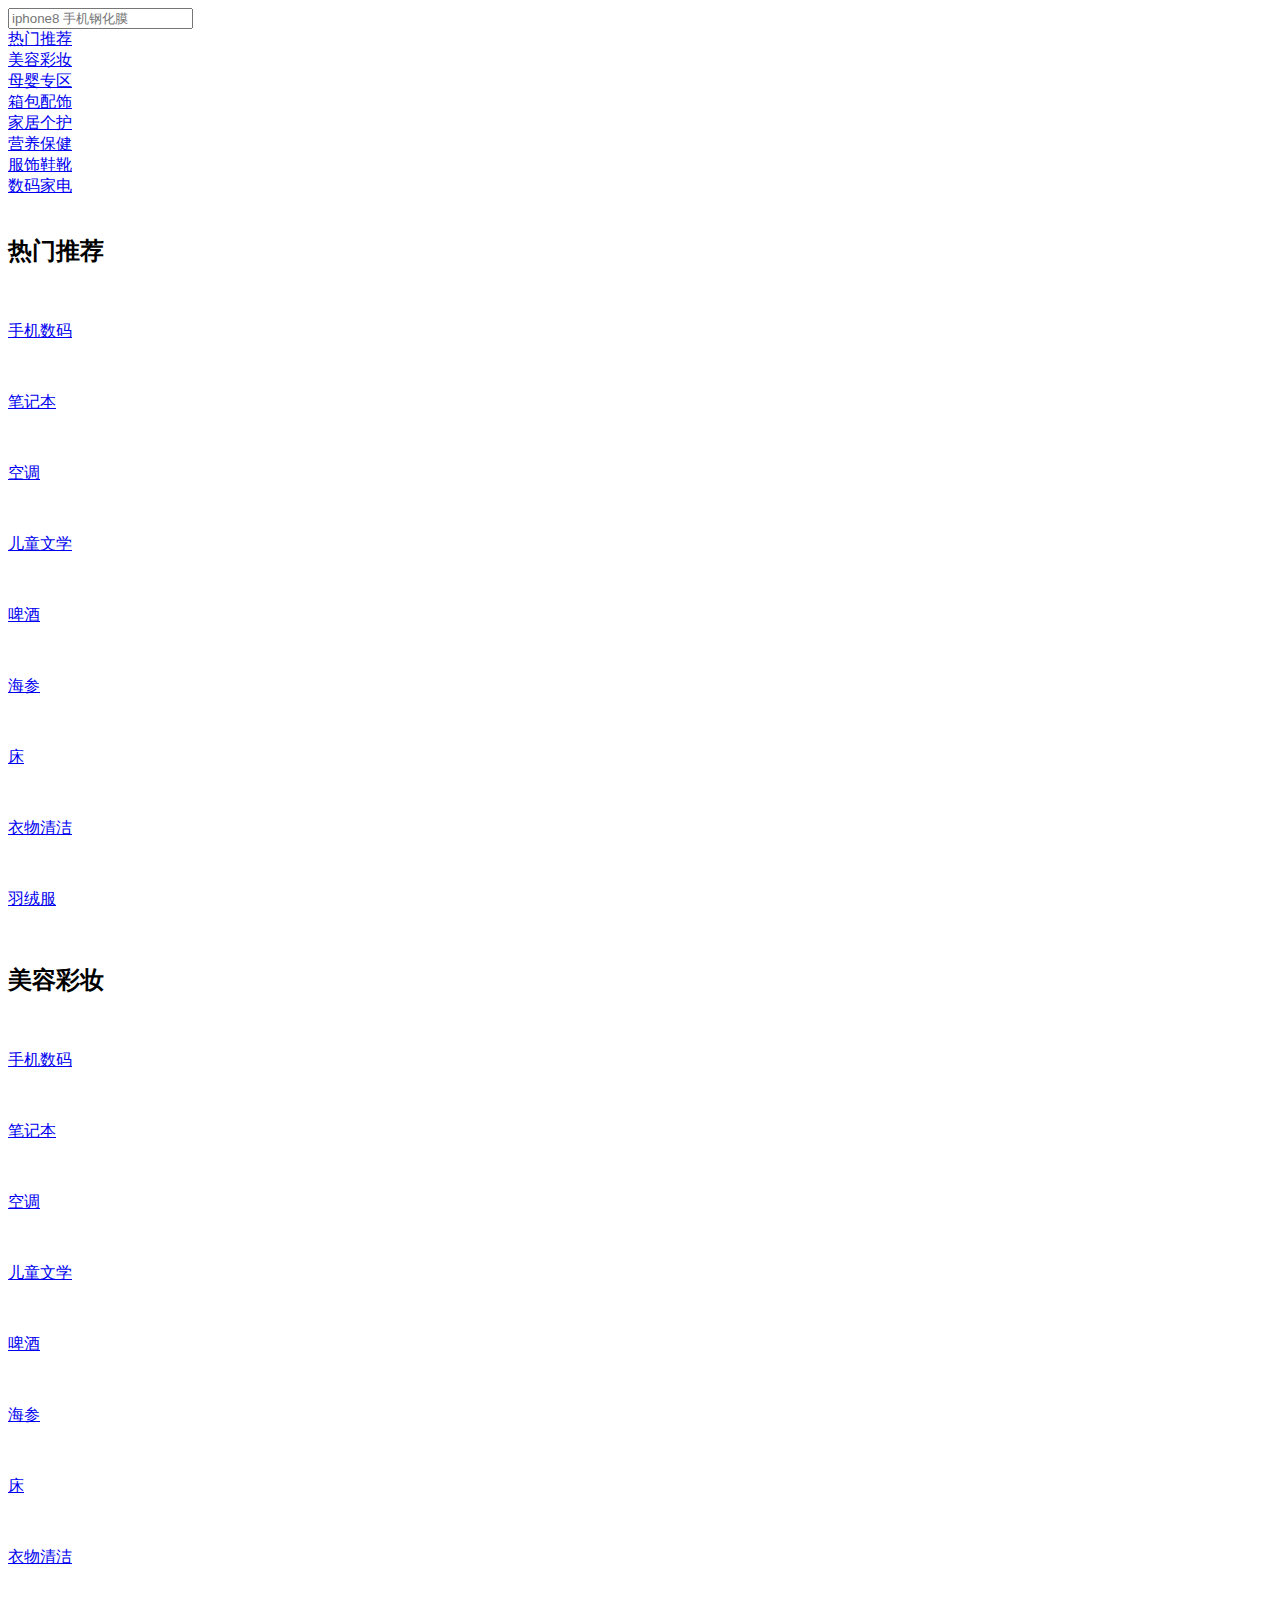
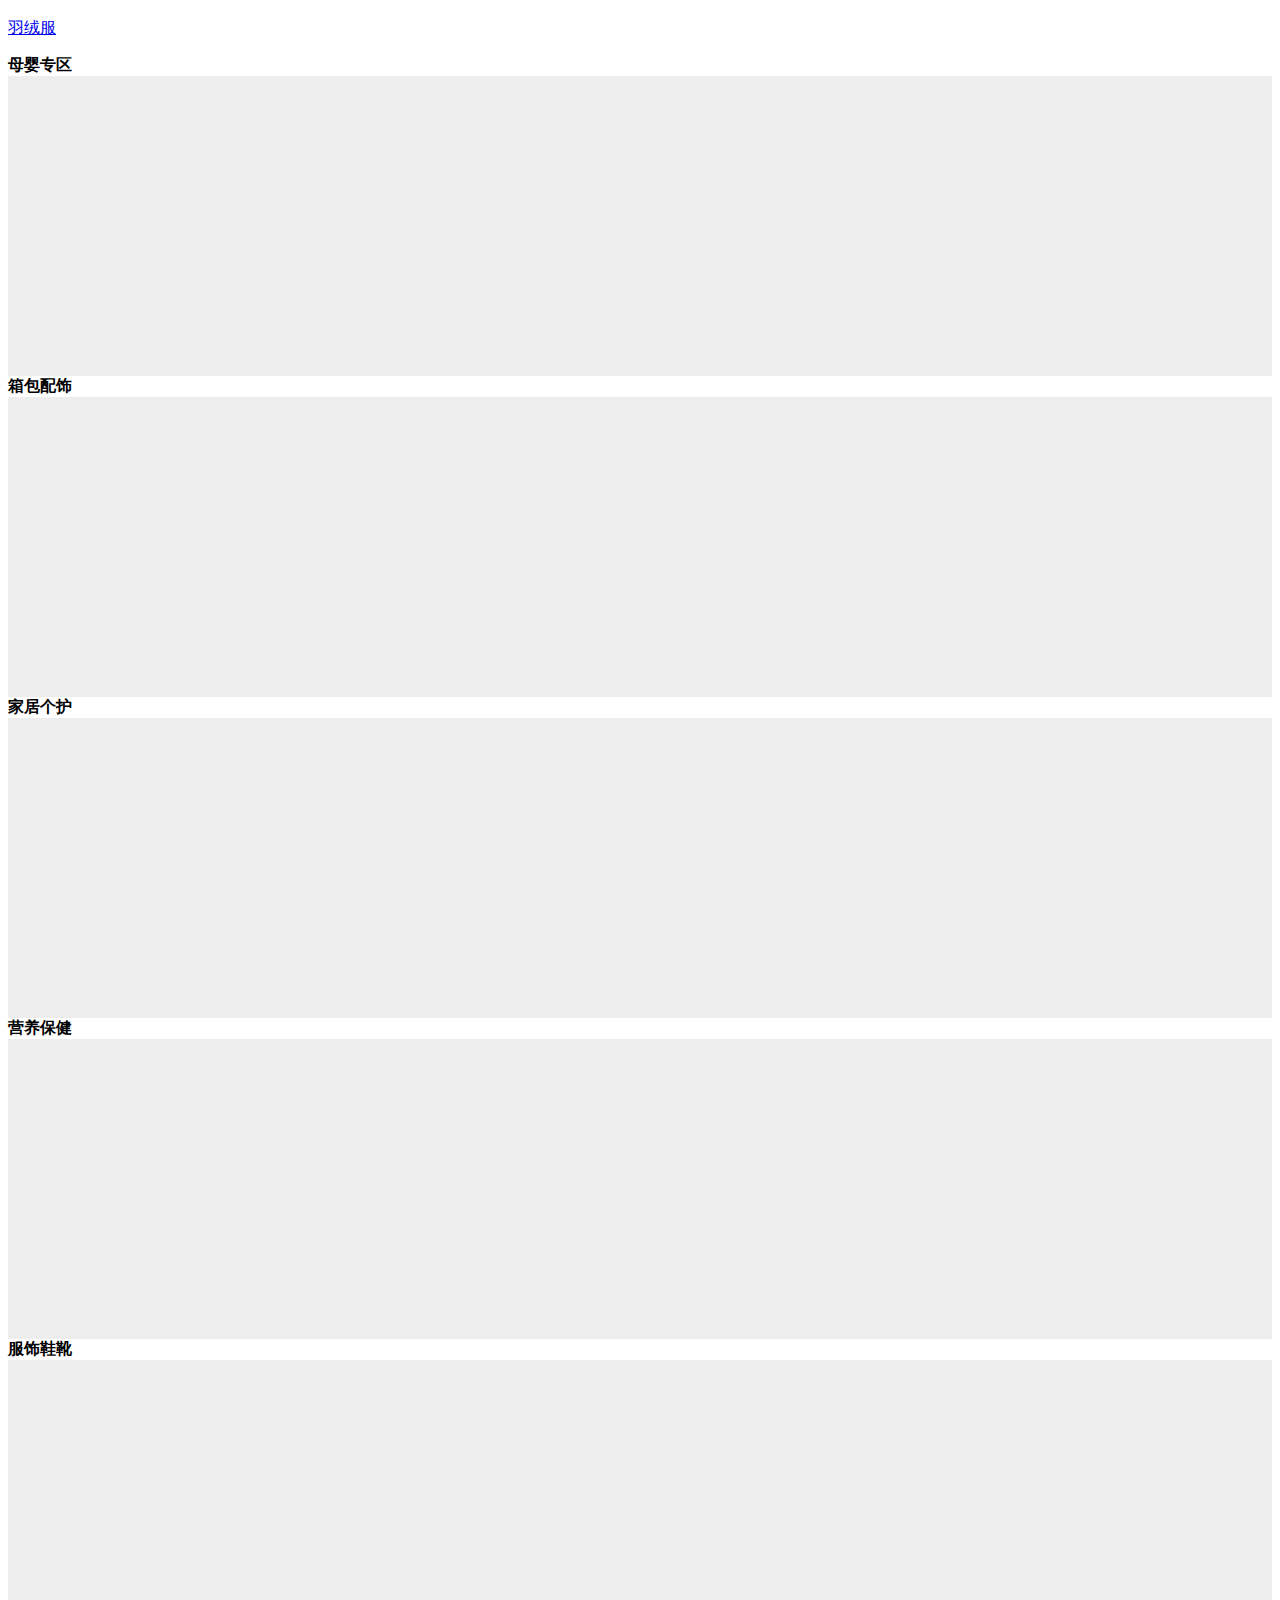
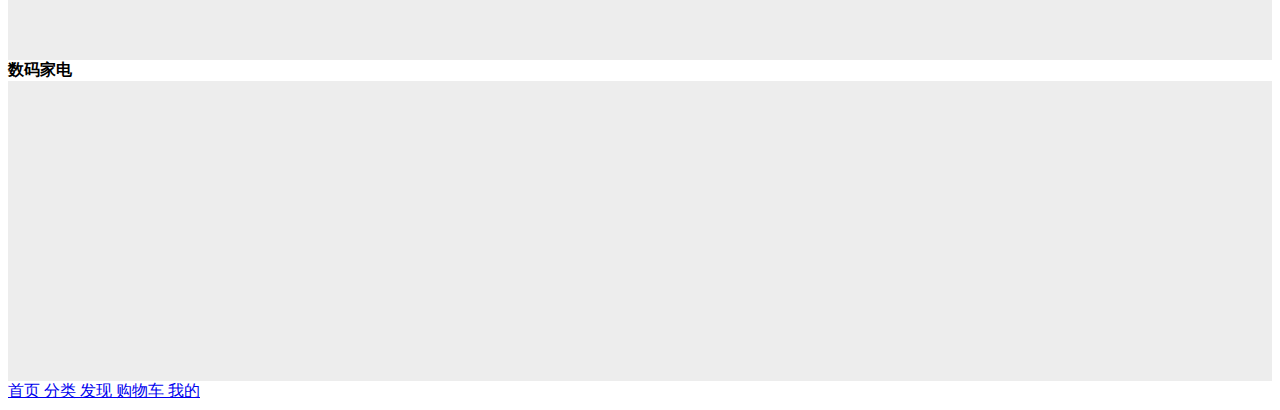
==== class.html @ 85986c39 "123" ====
<!DOCTYPE html>
<html lang="en">
<head>
	<meta name="viewport" content="width=device-width, initial-scale=1, user-scalable=no, minimal-ui"/>
	<meta name="apple-mobile-web-app-capable" content="yes"/>
	<meta name="apple-mobile-web-app-status-bar-style" content="black"/>
	<meta name="format-detection" content="telephone=no, email=no"/>
	<meta charset="UTF-8">
	<title>优购优品网</title>
	<link rel="stylesheet" href="themes/css/core.css">
	<link rel="stylesheet" href="themes/css/icon.css">
	<link rel="stylesheet" href="themes/css/home.css">
	<link rel="icon" type="image/x-icon" href="favicon.ico">
	<link href="iTunesArtwork@2x.png" sizes="114x114" rel="apple-touch-icon-precomposed">
</head>
<body>

	<header class="aui-header-default aui-header-fixed aui-header-bg">
		<a href="#" class="aui-header-item">
			<i class="aui-icon aui-icon-code"></i>
		</a>
		<div class="aui-header-center aui-header-center-clear">
			<div class="aui-header-search-box">
				<i class="aui-icon aui-icon-small-search"></i>
				<input id="" type="text"  placeholder="iphone8 手机钢化膜" class="aui-header-search">
			</div>
		</div>
		<a href="#" class="aui-header-item-icon">
			<i class="aui-icon aui-icon-packet"></i>
			<i class="aui-icon aui-icon-member"></i>
		</a>
	</header>
	<section class="aui-scroll-contents">
		<div class="aui-scroll-box" data-ydui-scrolltab>
			<div class="aui-scroll-nav">
				<a href="#" class="aui-scroll-item aui-crt">
					<div class="aui-scroll-item-icon"></div>
					<div class="aui-scroll-item-text">热门推荐</div>
				</a>
				<a href="#" class="aui-scroll-item aui-crt">
					<div class="aui-scroll-item-icon"></div>
					<div class="aui-scroll-item-text">美容彩妆</div>
				</a>
				<a href="#" class="aui-scroll-item aui-crt">
					<div class="aui-scroll-item-icon"></div>
					<div class="aui-scroll-item-text">母婴专区</div>
				</a>
				<a href="#" class="aui-scroll-item aui-crt">
					<div class="aui-scroll-item-icon"></div>
					<div class="aui-scroll-item-text">箱包配饰</div>
				</a>
				<a href="#" class="aui-scroll-item aui-crt">
					<div class="aui-scroll-item-icon"></div>
					<div class="aui-scroll-item-text">家居个护</div>
				</a>
				<a href="#" class="aui-scroll-item aui-crt">
					<div class="aui-scroll-item-icon"></div>
					<div class="aui-scroll-item-text">营养保健</div>
				</a>
				<a href="#" class="aui-scroll-item aui-crt">
					<div class="aui-scroll-item-icon"></div>
					<div class="aui-scroll-item-text">服饰鞋靴</div>
				</a>
				<a href="#" class="aui-scroll-item aui-crt">
					<div class="aui-scroll-item-icon"></div>
					<div class="aui-scroll-item-text">数码家电</div>
				</a>
			</div>
			<div class="aui-scroll-content">
				<div class="aui-scroll-content-item">
					<div class="aui-class-img">
						<img src="themes/img/pd/cf-4.jpg" alt="">
					</div>
					<h2 class="aui-scroll-content-title">热门推荐</h2>
					<section class="aui-grid-content">
						<div class="aui-grid-row aui-grid-row-clear">
							<a href="#" class="aui-grid-row-item">
								<i class="aui-icon-large aui-icon-sign"><img src="themes/img/ad/x-sf-1.jpg" alt=""></i>
								<p class="aui-grid-row-label">手机数码</p>
							</a>
							<a href="#" class="aui-grid-row-item">
								<i class="aui-icon-large aui-icon-sign"><img src="themes/img/ad/x-sf-2.jpg" alt=""></i>
								<p class="aui-grid-row-label">笔记本</p>
							</a>
							<a href="#" class="aui-grid-row-item">
								<i class="aui-icon-large aui-icon-sign"><img src="themes/img/ad/x-sf-3.jpg" alt=""></i>
								<p class="aui-grid-row-label">空调</p>
							</a>
							<a href="#" class="aui-grid-row-item">
								<i class="aui-icon-large aui-icon-sign"><img src="themes/img/ad/x-sf-4.jpg" alt=""></i>
								<p class="aui-grid-row-label">儿童文学</p>
							</a>
							<a href="#" class="aui-grid-row-item">
								<i class="aui-icon-large aui-icon-sign"><img src="themes/img/ad/x-sf-5.jpg" alt=""></i>
								<p class="aui-grid-row-label">啤酒</p>
							</a>
							<a href="#" class="aui-grid-row-item">
								<i class="aui-icon-large aui-icon-sign"><img src="themes/img/ad/x-sf-6.jpg" alt=""></i>
								<p class="aui-grid-row-label">海参</p>
							</a>
							<a href="#" class="aui-grid-row-item">
								<i class="aui-icon-large aui-icon-sign"><img src="themes/img/ad/x-sf-7.jpg" alt=""></i>
								<p class="aui-grid-row-label">床</p>
							</a>
							<a href="#" class="aui-grid-row-item">
								<i class="aui-icon-large aui-icon-sign"><img src="themes/img/ad/x-sf-8.jpg" alt=""></i>
								<p class="aui-grid-row-label">衣物清洁</p>
							</a>
							<a href="#" class="aui-grid-row-item">
								<i class="aui-icon-large aui-icon-sign"><img src="themes/img/ad/x-sf-9.jpg" alt=""></i>
								<p class="aui-grid-row-label">羽绒服</p>
							</a>
						</div>
					</section>
				</div>
				<div class="aui-scroll-content-item">
					<div class="aui-class-img">
						<img src="themes/img/pd/cf-8.jpg" alt="">
					</div>
					<h2 class="aui-scroll-content-title">美容彩妆</h2>
					<section class="aui-grid-content">
						<div class="aui-grid-row aui-grid-row-clear">
							<a href="#" class="aui-grid-row-item">
								<i class="aui-icon-large aui-icon-sign"><img src="themes/img/ad/x-sf-1.jpg" alt=""></i>
								<p class="aui-grid-row-label">手机数码</p>
							</a>
							<a href="#" class="aui-grid-row-item">
								<i class="aui-icon-large aui-icon-sign"><img src="themes/img/ad/x-sf-2.jpg" alt=""></i>
								<p class="aui-grid-row-label">笔记本</p>
							</a>
							<a href="#" class="aui-grid-row-item">
								<i class="aui-icon-large aui-icon-sign"><img src="themes/img/ad/x-sf-3.jpg" alt=""></i>
								<p class="aui-grid-row-label">空调</p>
							</a>
							<a href="#" class="aui-grid-row-item">
								<i class="aui-icon-large aui-icon-sign"><img src="themes/img/ad/x-sf-4.jpg" alt=""></i>
								<p class="aui-grid-row-label">儿童文学</p>
							</a>
							<a href="#" class="aui-grid-row-item">
								<i class="aui-icon-large aui-icon-sign"><img src="themes/img/ad/x-sf-5.jpg" alt=""></i>
								<p class="aui-grid-row-label">啤酒</p>
							</a>
							<a href="#" class="aui-grid-row-item">
								<i class="aui-icon-large aui-icon-sign"><img src="themes/img/ad/x-sf-6.jpg" alt=""></i>
								<p class="aui-grid-row-label">海参</p>
							</a>
							<a href="#" class="aui-grid-row-item">
								<i class="aui-icon-large aui-icon-sign"><img src="themes/img/ad/x-sf-7.jpg" alt=""></i>
								<p class="aui-grid-row-label">床</p>
							</a>
							<a href="#" class="aui-grid-row-item">
								<i class="aui-icon-large aui-icon-sign"><img src="themes/img/ad/x-sf-8.jpg" alt=""></i>
								<p class="aui-grid-row-label">衣物清洁</p>
							</a>
							<a href="#" class="aui-grid-row-item">
								<i class="aui-icon-large aui-icon-sign"><img src="themes/img/ad/x-sf-9.jpg" alt=""></i>
								<p class="aui-grid-row-label">羽绒服</p>
							</a>
						</div>
					</section>
				</div>
				<div class="aui-scroll-content-item">
					<strong class="aui-scroll-content-title">母婴专区</strong>
					<div style="height: 300px;background-color: #ededed;"></div>
				</div>
				<div class="aui-scroll-content-item">
					<strong class="aui-scroll-content-title">箱包配饰</strong>
					<div style="height: 300px;background-color: #ededed;"></div>
				</div>
				<div class="aui-scroll-content-item">
					<strong class="aui-scroll-content-title">家居个护</strong>
					<div style="height: 300px;background-color: #ededed;"></div>
				</div>
				<div class="aui-scroll-content-item">
					<strong class="aui-scroll-content-title">营养保健</strong>
					<div style="height: 300px;background-color: #ededed;"></div>
				</div>
				<div class="aui-scroll-content-item">
					<strong class="aui-scroll-content-title">服饰鞋靴</strong>
					<div style="height: 300px;background-color: #ededed;"></div>
				</div>
				<div class="aui-scroll-content-item">
					<strong class="aui-scroll-content-title">数码家电</strong>
					<div style="height: 300px;background-color: #ededed;"></div>
				</div>
			</div>
		</div>
	</section>


	<footer class="aui-footer-default aui-footer-fixed">
		<a href="index.html" class="aui-footer-item ">
			<span class="aui-footer-item-icon aui-icon aui-footer-icon-home"></span>
			<span class="aui-footer-item-text">首页</span>
		</a>
		<a href="class.html" class="aui-footer-item aui-footer-active">
			<span class="aui-footer-item-icon aui-icon aui-footer-icon-class"></span>
			<span class="aui-footer-item-text">分类</span>
		</a>
		<a href="find.html" class="aui-footer-item">
			<span class="aui-footer-item-icon aui-icon aui-footer-icon-find"></span>
			<span class="aui-footer-item-text">发现</span>
		</a>
		<a href="car.html" class="aui-footer-item">
			<span class="aui-footer-item-icon aui-icon aui-footer-icon-car"></span>
			<span class="aui-footer-item-text">购物车</span>
		</a>
		<a href="ui-me.html" class="aui-footer-item">
			<span class="aui-footer-item-icon aui-icon aui-footer-icon-me"></span>
			<span class="aui-footer-item-text">我的</span>
		</a>
	</footer>

	<script src="themes/js/jquery.min.js"></script>
	<script src="themes/js/aui.js"></script>
</body>
</html>
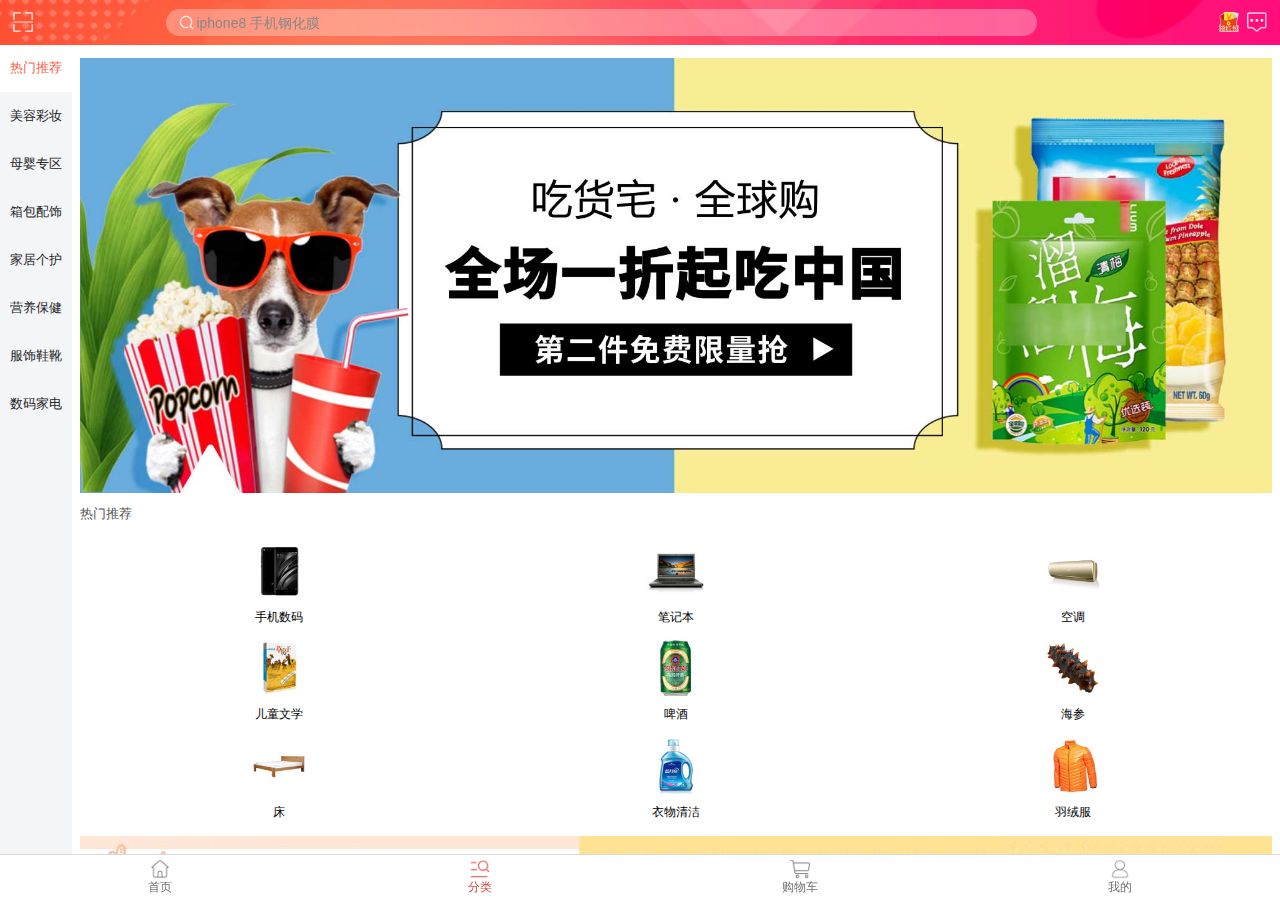
==== commit 1956bc17: "商品详情页修改" ====
--- a/class.html
+++ b/class.html
@@ -197,10 +197,6 @@
 			<span class="aui-footer-item-icon aui-icon aui-footer-icon-class"></span>
 			<span class="aui-footer-item-text">分类</span>
 		</a>
-		<a href="find.html" class="aui-footer-item">
-			<span class="aui-footer-item-icon aui-icon aui-footer-icon-find"></span>
-			<span class="aui-footer-item-text">发现</span>
-		</a>
 		<a href="car.html" class="aui-footer-item">
 			<span class="aui-footer-item-icon aui-icon aui-footer-icon-car"></span>
 			<span class="aui-footer-item-text">购物车</span>
--- a/themes/css/core.css
+++ b/themes/css/core.css
@@ -0,0 +1,558 @@
+/*
+*  author: AUI
+*  core.css
+*  http://azenui.com/
+*  http://www.a-ui.cn/
+*/
+html,body,h1,h2,h3,h4,h5,h6,div,dl,dt,dd,ul,ol,li,p,blockquote,pre,hr,figure,table,caption,th,td,form,fieldset,legend,input,button,textarea,menu {
+	margin: 0;
+	padding: 0;
+	outline: none;
+}
+
+header,footer,section,article,aside,nav,hgroup,address,figure,figcaption,menu,details {
+	display: block;
+}
+
+input::input-placeholder {
+	color: #888 ;
+}
+
+/* 有些资料显示需要写，有些显示不需要，但是在编辑器webstorm中该属性不被识别 */
+::-webkit-input-placeholder {
+	/* WebKit browsers */
+	color: #888;
+}
+
+:-moz-placeholder {
+	/* Mozilla Firefox 4 to 18 */
+	color: #888;
+}
+
+::-moz-placeholder {
+	/* Mozilla Firefox 19+ */
+	color: #888;
+}
+
+:-ms-input-placeholder {
+	/* Internet Explorer 10+ */
+	color: #888;
+}
+
+*, *:before, *:after {
+	box-sizing: border-box;
+	outline: none;
+}
+
+:focus {
+	outline: 0 !important;
+}
+
+input::-moz-focus-inner {
+	border-color: transparent !important;
+}
+
+input {
+	-webkit-appearance: none;
+	outline: none;
+}
+
+input[type="checkbox"] {
+	-webkit-appearance: none;
+	outline: none;
+}
+
+html, body {
+	height: 100%;
+}
+
+body {
+	font-size: 12px;
+	-webkit-font-smoothing: antialiased;
+	font-family: arial, sans-serif;
+}
+
+body, h1, h2, h3, h4, h5, h6, hr, p, blockquote, dl, dt, dd, ul, ol, li, pre, form, fieldset, legend, button, input, textarea, th, td, iframe {
+	margin: 0;
+	padding: 0;
+}
+
+img, article, aside, details, figcaption, figure, footer, header, menu, nav, section, summary, time, mark, audio, video {
+	display: block;
+	margin: 0;
+	padding: 0;
+}
+
+h1, h2, h3, h4, h5, h6 {
+	font-size: 100%;
+}
+
+fieldset, img {
+	border: 0;
+}
+
+address, caption, cite, dfn, em, th, var, i, em {
+	font-style: normal;
+	font-weight: normal;
+}
+
+ol, ul {
+	list-style: none;
+}
+
+a {
+	text-decoration: none;
+	color: inherit;
+}
+
+a:hover {
+	text-decoration: none
+}
+
+a, label, button, input, select {
+	-webkit-tap-highlight-color: rgba(0, 0, 0, 0);
+}
+
+input, select, button {
+	font: 100% tahoma, \5b8b\4f53, arial;
+	vertical-align: baseline;
+	border-radius: 0;
+	background-color: transparent;
+	-webkit-appearance: none;
+	-moz-appearance: none;
+}
+
+button::-moz-focus-inner, input[type="reset"]::-moz-focus-inner, input[type="button"]::-moz-focus-inner, input[type="submit"]::-moz-focus-inner, input[type="file"] > input[type="button"]::-moz-focus-inner {
+	border: none
+}
+
+input[type=checkbox], input[type=radio] {
+	vertical-align: middle;
+}
+
+input::-webkit-outer-spin-button, input::-webkit-inner-spin-button {
+	-webkit-appearance: none !important;
+	-moz-appearance: none !important;
+	margin: 0;
+}
+
+input:-webkit-autofill {
+	-webkit-box-shadow: 0 0 0 1000px white inset;
+}
+
+textarea {
+	outline: none;
+	border-radius: 0;
+	-webkit-appearance: none;
+	-moz-appearance: none;
+	overflow: auto;
+	resize: none;
+	font: 100% tahoma, \5b8b\4f53, arial;
+}
+
+table {
+	border-collapse: collapse;
+	border-spacing: 0;
+}
+
+/* 1px  */
+.aui-header-default:after {
+	content: " ";
+	position: absolute;
+	left: 0;
+	bottom: 0;
+	right: 0;
+	width: 100%;
+	height: 1px;
+	border-bottom: 1px solid #B2B2B2;
+	-webkit-transform: scaleY(0.5);
+	transform: scaleY(0.5);
+	-webkit-transform-origin: 0 0;
+	transform-origin: 0 0;
+}
+
+.aui-footer-default:after {
+	content: '';
+	position: absolute;
+	z-index: 0;
+	top: 0;
+	left: 0;
+	width: 100%;
+	height: 1px;
+	border-top: 1px solid #B2B2B2;
+	-webkit-transform: scaleY(0.5);
+	transform: scaleY(0.5);
+	-webkit-transform-origin: 0 0;
+	transform-origin: 0 0;
+}
+
+.aui-content-box {
+	padding-bottom: 44px;
+}
+
+.aui-fixed-top {
+	padding-top: 44px;
+}
+
+.yellow-color {
+	background-color: #ffb03f;
+}
+
+.red-color {
+	background-color: #FF5E53;
+}
+
+.aui-content {
+	height: 100%;
+	display: -webkit-box;
+	display: -webkit-flex;
+	display: -ms-flexbox;
+	display: flex;
+	-webkit-box-orient: vertical;
+	-webkit-box-direction: normal;
+	-webkit-flex-direction: column;
+	-ms-flex-direction: column;
+	flex-direction: column;
+	margin: 0 auto;
+	max-width: 750px;
+	min-width: 300px;
+	padding-bottom: 94px;
+}
+
+.aui-dri {
+	height: 8px;
+	width: 100%;
+	background: #f0f2f5;
+	position: relative;
+}
+
+.clearfix::after {
+	clear: both;
+	content: ".";
+	display: block;
+	height: 0;
+	visibility: hidden;
+}
+
+.clearfix {
+}
+
+.aui-list-product-fl-item:before {
+	content: '';
+	position: absolute;
+	z-index: 0;
+	bottom: 0;
+	left: 0;
+	width: 100%;
+	height: 1px;
+	border-bottom: 1px solid #dedcdc;
+	-webkit-transform: scaleY(0.5);
+	transform: scaleY(0.5);
+	-webkit-transform-origin: 0 100%;
+	transform-origin: 0 100%;
+}
+
+.aui-list-title-info .aui-well:before {
+	content: '';
+	position: absolute;
+	z-index: 0;
+	bottom: 0;
+	left: 0;
+	width: 100%;
+	height: 1px;
+	border-bottom: 1px solid #dedcdc;
+	-webkit-transform: scaleY(0.5);
+	transform: scaleY(0.5);
+	-webkit-transform-origin: 0 100%;
+	transform-origin: 0 100%;
+}
+
+.price {
+	color: #da4644;
+	font-size: 16px;
+}
+
+.aui-car-content {
+	padding-top: 44px;
+	padding-bottom: 50px;
+}
+
+.aui-car-white-Typeface {
+	text-align: center;
+	color: #fff;
+	font-size: 16px;
+}
+
+.aui-icon-back-white {
+	background-image: url('[data-uri]');
+}
+
+.aui-address-box-default ul li .aui-icon-address {
+	width: 15px;
+	height: 20px;
+	background-size: 15px;
+	position: absolute;
+	left: -1px;
+	top: -3px;
+	background-image: url('[data-uri]');
+}
+
+.aui-fl-arrow:after {
+	content: "";
+	display: inline-block;
+	vertical-align: middle;
+	width: 15px;
+	height: 15px;
+	background-image: url('[data-uri]');
+	background-repeat: no-repeat;
+	background-size: 100%;
+	position: absolute;
+	top: 44%;
+	right: 10px;
+	margin-top: -5px;
+}
+
+.aui-prompt-sm {
+	background-image: url('[data-uri]');
+}
+
+.aui-switch {
+	position: relative;
+	width: 52px;
+	height: 25px;
+	border: 1px solid #DFDFDF;
+	outline: 0;
+	border-radius: 16px;
+	box-sizing: border-box;
+	background-color: #DFDFDF;
+	-webkit-transition: background-color 0.1s, border 0.1s;
+	transition: background-color 0.1s, border 0.1s;
+}
+
+.aui-switch:before {
+	content: " ";
+	position: absolute;
+	top: 30px;
+	left: 0;
+	width: 50px;
+	height: 25px;
+	border-radius: 15px;
+	background-color: #FDFDFD;
+	-webkit-transition: -webkit-transform 0.35s cubic-bezier(0.45, 1, 0.4, 1);
+	transition: -webkit-transform 0.35s cubic-bezier(0.45, 1, 0.4, 1);
+	transition: transform 0.35s cubic-bezier(0.45, 1, 0.4, 1);
+	transition: transform 0.35s cubic-bezier(0.45, 1, 0.4, 1), -webkit-transform 0.35s cubic-bezier(0.45, 1, 0.4, 1);
+}
+
+.aui-switch:after {
+	content: " ";
+	position: absolute;
+	top: -1px;
+	left: 5px;
+	width: 25px;
+	height: 25px;
+	border-radius: 15px;
+	background-color: #FFFFFF;
+	box-shadow: 0 1px 3px rgba(0, 0, 0, 0.4);
+	-webkit-transition: -webkit-transform 0.35s cubic-bezier(0.4, 0.4, 0.25, 1.35);
+	transition: -webkit-transform 0.35s cubic-bezier(0.4, 0.4, 0.25, 1.35);
+	transition: transform 0.35s cubic-bezier(0.4, 0.4, 0.25, 1.35);
+	transition: transform 0.35s cubic-bezier(0.4, 0.4, 0.25, 1.35), -webkit-transform 0.35s cubic-bezier(0.4, 0.4, 0.25, 1.35);
+}
+
+.aui-switch:checked:after {
+	-webkit-transform: translateX(20px);
+	transform: translateX(20px);
+}
+
+.aui-switch {
+	position: relative;
+	width: 52px;
+	height: 25px;
+	border: 1px solid #DFDFDF;
+	outline: 0;
+	border-radius: 16px;
+	box-sizing: border-box;
+	background-color: #DFDFDF;
+	-webkit-transition: background-color 0.1s, border 0.1s;
+	transition: background-color 0.1s, border 0.1s;
+}
+
+.aui-switch:checked {
+	border-color: #f33736;
+	background-color: #f33736;
+}
+
+.aui-red {
+	color: #f33736;
+}
+
+.aui-size {
+	font-size: 16px;
+}
+
+.aui-well {
+	padding: 14px 15px;
+	position: relative;
+	display: -webkit-box;
+	display: -webkit-flex;
+	display: flex;
+	-webkit-box-align: center;
+	-webkit-align-items: center;
+	align-items: center;
+	font-size: 14px;
+}
+
+.aui-well-bd {
+	-webkit-box-flex: 1;
+	-webkit-flex: 1;
+	flex: 1;
+	font-weight: 700;
+	color:#333;
+}
+
+.aui-well-ft {
+	text-align: right;
+	color: #999999;
+	padding-right: 12px;
+	position: relative;
+}
+
+.aui-me-content-order {
+	position: relative;
+	background: #fff;
+}
+
+.aui-me-content-order:after {
+	content: " ";
+	position: absolute;
+	left: 0;
+	bottom: 0;
+	right: 0;
+	width: 100%;
+	height: 1px;
+	border-bottom: 1px solid #ebebeb;
+	-webkit-transform: scaleY(0.5);
+	transform: scaleY(0.5);
+	-webkit-transform-origin: 0 0;
+	transform-origin: 0 0;
+}
+
+.aui-settle-choice a:after {
+	content: " ";
+	position: absolute;
+	left: 0;
+	bottom: 0;
+	right: 0;
+	width: 100%;
+	height: 1px;
+	border-bottom: 1px solid #ebebeb;
+	-webkit-transform: scaleY(0.5);
+	transform: scaleY(0.5);
+	-webkit-transform-origin: 0 0;
+	transform-origin: 0 0;
+}
+
+.aui-footer-product-concern-cart:before {
+	position: absolute;
+	content: '';
+	-webkit-transform: scaleY(.5);
+	transform: scaleY(.5);
+	top: 0;
+	left: 0;
+	width: 100%;
+	height: 1px;
+	border-top: 1px solid #d2d2d2;
+}
+
+.aui-product-coupon {
+	position: relative;
+}
+
+.aui-product-coupon a:before {
+	content: " ";
+	position: absolute;
+	left: 0;
+	bottom: 0;
+	right: 0;
+	width: 100%;
+	height: 1px;
+	border-bottom: 1px solid #ebebeb;
+	-webkit-transform: scaleY(0.5);
+	transform: scaleY(0.5);
+	-webkit-transform-origin: 0 0;
+	transform-origin: 0 0;
+}
+
+.aui-product-set a:before {
+	content: " ";
+	position: absolute;
+	left: 0;
+	bottom: 0;
+	right: 0;
+	width: 100%;
+	height: 1px;
+	border-bottom: 1px solid #ebebeb;
+	-webkit-transform: scaleY(0.5);
+	transform: scaleY(0.5);
+	-webkit-transform-origin: 0 0;
+	transform-origin: 0 0;
+}
+
+.tab-nav:after {
+	content: '';
+	position: absolute;
+	z-index: 3;
+	bottom: 0;
+	left: 0;
+	width: 100%;
+	height: 1px;
+	border-bottom: 1px solid #B2B2B2;
+	-webkit-transform: scaleY(0.5);
+	transform: scaleY(0.5);
+	-webkit-transform-origin: 0 100%;
+	transform-origin: 0 100%;
+}
+
+.tab-nav-item.tab-active:before {
+	content: '';
+	width: 70%;
+	height: 2px;
+	position: absolute;
+	left: 50%;
+	bottom: 0;
+	margin-left: -35%;
+	z-index: 4;
+	background-color: currentColor;
+}
+
+.aui-Time-list .aui-myOrder-fix .tab-nav .tab-nav-item.tab-active:before {
+	content: '';
+	width: 70%;
+	height: 0;
+	position: absolute;
+	left: 50%;
+	bottom: 0;
+	margin-left: -35%;
+	z-index: 4;
+	background-color: #FF5E5A;
+}
+/*20190225*/
+.register-body{ background: #f5f5f5;}
+.register-logo{ display: block; width:72px; height: 72px; margin: 0 auto; margin-top: 40px;}
+.glyphicon-user{ color:#fff; font-size: 18px; margin-top: 6px;}
+.glyphicon-gift{ color:#fff; font-size: 18px; margin-top: 6px;}
+.glyphicon-comment{ color:#fff; font-size: 18px; margin-top: 6px;}
+.glyphicon-shopping-cart{ color:#fff; font-size: 18px; margin-top: 6px;}
+.glyphicon-th-list{ color:#fff; font-size: 18px; margin-top: 6px;}
+.red_bg{ width:20px; height: 20px; background: red; color:#fff; border-radius: 15px; position: absolute; top:-10px; left: 12px; font-size: 14px; font-weight: bold; text-align: center; line-height: 16px;}
+.message_left_tit{ background: #FF5E53; color:#fff; font-size: 25px; padding-left:10px;}
+.register-a{ margin-top:-30px; background: #FF6600; border:#FF6600;}
+#fileBox{margin:/*1*/rem 0;} 
+#fileBox label{	border: 1px dashed #ddd; display:block;	float:left;	height:60px; width:60px; background:url(../img/add-img.jpg) no-repeat center; margin-left: .17rem; margin-bottom:10px;} 
+#fileBox .file-btn{	height:50px; width:50px; margin:0 .5rem .5rem 0;opacity:0;} 
+#fileBox .review-box{ display:block; float:left; margin-left: .17rem;} 
+#fileBox .review-box img{ height:60px; width:60px; margin:0 .1rem .2rem 0;} 
+#fileBox .prev-item{ position:relative;display:inline-block;} 
+#fileBox .prev-item .closebtn{ position:absolute; right: -1px; top: -4px; display: block; height: 14px;	width: 14px; color: #fff; font-size: 16px;	line-height:14px; text-align: center; background: red;	border-radius: 10px;}
+#fileBox .prev-item .closebtn {	position: absolute;	right: 7px; top: -4px; display: block;	height: 14px; width: 14px;	color: #fff; font-size: 16px; line-height: 14px; text-align: center; background: #8E8E93; border-radius: 10px;} --- a/themes/css/icon.css
+++ b/themes/css/icon.css
@@ -0,0 +1,263 @@
+/*
+*  author: AUI
+*  icon.css
+*  http://azenui.com/
+*  http://www.a-ui.cn/
+*/
+.aui-icon {
+	width: 20px;
+	height: 20px;
+	display: inline-block;
+	background-position: center;
+	background-repeat: no-repeat;
+	background-size: 20px;
+}
+
+.aui-icon-large {
+	width: 40px;
+	height: 40px;
+	display: inline-block;
+	background-position: center;
+	background-repeat: no-repeat;
+	background-size: 40px;
+}
+
+.aui-icon-back {
+	background-image: url('[data-uri]');
+}
+
+.aui-footer-icon-home {
+	background-image: url('[data-uri]');
+}
+
+.aui-footer-icon-class {
+	background-image: url('[data-uri]');
+}
+
+.aui-footer-icon-find {
+	background-image: url('[data-uri]');
+}
+
+.aui-footer-icon-car {
+	background-image: url('[data-uri]');
+}
+
+.aui-footer-icon-me {
+	background-image: url('[data-uri]');
+}
+
+.aui-footer-active .aui-footer-item-text {
+	color: #da4644;
+}
+
+.aui-footer-active .aui-footer-icon-home {
+	background-image: url('[data-uri]');
+}
+
+.aui-footer-active .aui-footer-icon-class {
+	background-image: url('[data-uri]');
+}
+
+.aui-footer-active .aui-footer-icon-find {
+	background-image: url('[data-uri]');
+}
+
+.aui-footer-active .aui-footer-icon-me {
+	background-image: url('[data-uri]');
+}
+
+/*.aui-header-bg {*/
+/*background-image: url('[data-uri]');*/
+/*background-position: center;*/
+/*background-repeat: no-repeat;*/
+/*background-size: cover;*/
+/*}*/
+.aui-header-bg {
+	background-image: url('[data-uri]');
+	background-position: center;
+	background-repeat: no-repeat;
+	background-size: cover;
+}
+
+.aui-header-bg:after {
+	border-bottom: none;
+}
+
+.aui-header-bg .aui-header-title {
+	color: #fff;
+}
+
+/* color:#707070 */
+.skin-box-bd .menu-list {
+	background: none repeat scroll 0 0 #30b3c7;
+}
+
+.skin-box-bd .menu-list .link {
+	background: none repeat scroll 0 0 #30b3c7;
+}
+
+.all-cats .link {
+	background: none repeat scroll 0 0 #30b3c7;
+}
+
+.aui-icon-code {
+	background-image: url('[data-uri]');
+}
+
+.aui-icon-member {
+	background-image: url('[data-uri]');
+}
+
+/* 头部 红包图标 */
+.aui-icon-packet {
+	background-image: url('[data-uri]');
+	background-size: 22px;
+	margin-right: 8px;
+}
+
+/* 九宫格
+*/
+.aui-icon-sign {
+	background-image: url('[data-uri]');
+}
+
+.aui-icon-time {
+	background-image: url('[data-uri]');
+}
+
+.aui-icon-vip {
+	background-image: url('[data-uri]');
+}
+
+.aui-icon-group {
+	background-image: url('[data-uri]');
+}
+
+.aui-icon-share {
+	background-image: url('[data-uri]');
+}
+
+/* 个人中心 我的订单 图标 5个 */
+.aui-icon-wallet {
+	background-image: url('[data-uri]');
+}
+
+.aui-icon-goods {
+	background-image: url('[data-uri]');
+}
+
+.aui-icon-receipt {
+	background-image: url('[data-uri]');
+}
+
+.aui-icon-evaluate {
+	background-image: url('[data-uri]');
+}
+
+.aui-icon-refund {
+	background-image: url('[data-uri]');
+}
+
+.aui-icon-large-sm {
+	width: 34px;
+	height: 34px;
+	background-size: 34px;
+}
+
+/* 我的服务 图标 10个 */
+.aui-icon-invitation {
+	background:#CC3838;
+	border-radius: 20px;
+	margin-bottom:5px;
+}
+
+.aui-icon-signs {
+	background:#2689C7;
+	border-radius: 20px;
+	margin-bottom:5px;
+}
+
+.aui-icon-coupon {
+	background:#2C9647;
+	border-radius: 20px;
+	margin-bottom:5px;
+}
+
+.aui-icon-fight {
+	background:#FF5700;
+	border-radius: 20px;
+	margin-bottom:5px;
+}
+
+.aui-icon-recommend {
+	background:#8D46AB;
+	border-radius: 20px;
+	margin-bottom:5px;
+}
+
+.aui-icon-recharge {
+	background-image: url('[data-uri]');
+}
+
+.aui-icon-help {
+	background-image: url('[data-uri]');
+}
+
+.aui-icon-problem {
+	background-image: url('[data-uri]');
+}
+
+.aui-icon-evaluates {
+	background-image: url('[data-uri]');
+}
+
+.aui-icon-shares {
+	background-image: url('[data-uri]');
+}
+
+/* 头部 首页 搜索框里面的 小搜索图标 */
+.aui-icon-small-search {
+	background-image: url('[data-uri]');
+	background-size: 15px;
+	height: 28px;
+	float: left;
+}
+
+.aui-card-me {
+	background-image: url('[data-uri]');
+	float: left;
+}
+
+.aui-icon-share-pd {
+	background-image: url('[data-uri]');
+	background-size: 22px;
+	width: 22px;
+	height: 22px;
+}
+
+.aui-f-p-icon {
+	width: 20px;
+	height: 20px;
+	line-height: 20px;
+	display: block;
+	margin: 0 auto;
+	background-color: #fff;
+	margin-top: 10px;
+	margin-bottom: 4px;
+	position: relative;
+}
+
+.aui-f-p-icon img {
+	width: 100%;
+	height: 100%;
+	display: block;
+	border: none;
+}
+
+.aui-icon-search {
+	background-image: url('[data-uri]');
+}
+
+.aui-icon-Set {
+	background-image: url('[data-uri]');
+}
--- a/themes/css/home.css
+++ b/themes/css/home.css
@@ -0,0 +1,2650 @@
+/*
+*  author: AUI
+*  home.css
+*  http://azenui.com/
+*  http://www.a-ui.cn/
+*/
+/* 导航信息 */
+.aui-header-default {
+	height: 2.8rem;
+	line-height: 2.8rem;
+	position: relative;
+	display: -webkit-box;
+	display: -webkit-flex;
+	display: -ms-flexbox;
+	display: flex;
+	background-color: rgba(255, 255, 255, 0.98);
+}
+
+.aui-header-title-default {
+	color: #333;
+}
+
+.aui-header-fixed {
+	position: fixed;
+	top: 0;
+	left: 0;
+	width: 100%;
+	z-index: 999;
+}
+
+.aui-header-item {
+	height: 2.8rem;
+	line-height: 2.8rem;
+	min-width: 25%;
+	-webkit-box-flex: 0;
+	-webkit-flex: 0 0 25%;
+	-ms-flex: 0 0 25%;
+	flex: 0 0 25%;
+	padding: 0 0.8rem;
+	display: -webkit-box;
+	display: -webkit-flex;
+	display: -ms-flexbox;
+	display: flex;
+	-webkit-box-align: center;
+	-webkit-align-items: center;
+	-ms-flex-align: center;
+	align-items: center;
+	font-size: 0.3rem;
+	white-space: nowrap;
+	overflow: hidden;
+	color: #5C5C5C;
+}
+
+.aui-header-item:first-child {
+	-webkit-box-ordinal-group: 2;
+	-webkit-order: 1;
+	-ms-flex-order: 1;
+	order: 1;
+	margin-right: -25%;
+}
+
+.aui-header-center {
+	-webkit-box-ordinal-group: 3;
+	-webkit-order: 2;
+	-ms-flex-order: 2;
+	order: 2;
+	display: -webkit-box;
+	display: -webkit-flex;
+	display: -ms-flexbox;
+	display: flex;
+	-webkit-box-pack: center;
+	-webkit-justify-content: center;
+	-ms-flex-pack: center;
+	justify-content: center;
+	-webkit-box-align: center;
+	-webkit-align-items: center;
+	-ms-flex-align: center;
+	align-items: center;
+	height: 2.8rem;
+	line-height: 2.8rem;
+	width: 50%;
+	margin-left: 25%;
+	font-size: 16px;
+}
+
+.aui-header-title {
+	text-align: center;
+	width: 100%;
+	white-space: nowrap;
+	overflow: hidden;
+	display: block;
+	text-overflow: ellipsis;
+	font-size: 16px;
+	color: #5C5C5C;
+}
+
+/* 底部导航 */
+.aui-footer-default {
+	width: 100%;
+	position: relative;
+	z-index: 100;
+	display: -webkit-box;
+	display: -webkit-flex;
+	display: -ms-flexbox;
+	display: flex;
+	-webkit-box-align: center;
+	-webkit-align-items: center;
+	-ms-flex-align: center;
+	align-items: center;
+	padding: .104rem 0 .07rem;
+	background-color: rgba(255, 255, 255, 0.96);
+}
+
+.aui-footer-fixed {
+	position: fixed;
+	bottom: 0;
+	left: 0;
+	z-index: 49;
+}
+
+.aui-footer-item {
+	-webkit-box-flex: 1;
+	-webkit-flex: 1;
+	-ms-flex: 1;
+	flex: 1;
+	display: -webkit-box;
+	display: -webkit-flex;
+	display: -ms-flexbox;
+	display: flex;
+	-webkit-box-orient: vertical;
+	-webkit-box-direction: normal;
+	-webkit-flex-direction: column;
+	-ms-flex-direction: column;
+	flex-direction: column;
+	-webkit-box-pack: center;
+	-webkit-justify-content: center;
+	-ms-flex-pack: center;
+	justify-content: center;
+	-webkit-box-align: center;
+	-webkit-align-items: center;
+	-ms-flex-align: center;
+	align-items: center;
+	color: #707070;
+	padding: 3px 0;
+}
+
+.aui-footer-item-icon {
+	color: #979797;
+	display: -webkit-box;
+	display: -webkit-flex;
+	display: -ms-flexbox;
+	display: flex;
+	-webkit-box-align: center;
+	-webkit-align-items: center;
+	-ms-flex-align: center;
+	align-items: center;
+	position: relative;
+}
+
+.aui-footer-item-text {
+	display: inline-block;
+	font-size: 12px;
+}
+
+/* 分类选择  */
+.aui-scroll-contents {
+	height: 100%;
+	display: -webkit-box;
+	display: -webkit-flex;
+	display: -ms-flexbox;
+	display: flex;
+	-webkit-box-orient: vertical;
+	-webkit-box-direction: normal;
+	-webkit-flex-direction: column;
+	-ms-flex-direction: column;
+	flex-direction: column;
+	margin: 0 auto;
+	max-width: 750px;
+	/*min-width: 300px;*/
+	/*margin-bottom:100px;*/
+}
+
+.aui-scroll-box {
+	position: absolute;
+	top: 0;
+	left: 0;
+	right: 0;
+	bottom: 0;
+	display: -webkit-box;
+	display: -webkit-flex;
+	display: -ms-flexbox;
+	display: flex;
+	padding-top: 44px;
+	padding-bottom: 44px;
+}
+
+.aui-scroll-nav {
+	width: auto;
+	height: 100%;
+	text-align: center;
+	background-color: #f3f5f7;
+	-webkit-overflow-scrolling: touch;
+	position: relative;
+	z-index: 1;
+	overflow-y: auto;
+}
+
+.aui-scroll-item {
+	padding: 0 10px;
+	height: 3rem;
+	line-height: 3rem;
+	display: -webkit-box;
+	display: -webkit-flex;
+	display: -ms-flexbox;
+	display: flex;
+	-webkit-box-align: center;
+	-webkit-align-items: center;
+	-ms-flex-align: center;
+	align-items: center;
+	position: relative;
+	z-index: 1;
+	font-size: .8rem;
+	text-align: center;
+}
+
+.aui-scroll-item-text {
+	font-size: 0.8rem;
+	color: #232326;
+	overflow-x: hidden;
+	text-overflow: ellipsis;
+	white-space: nowrap;
+	width: 100%;
+	text-align: center;
+}
+
+.aui-scroll-content {
+	height: 100%;
+	background-color: #FFF;
+	overflow-y: auto;
+	-webkit-overflow-scrolling: touch;
+	-webkit-box-flex: 1;
+	-webkit-flex: 1;
+	-ms-flex: 1;
+	flex: 1;
+	padding: 0 .5rem .5rem .5rem;
+	position: relative;
+}
+
+.aui-scroll-content-item {
+	padding-top: 15px;
+}
+
+.aui-scroll-content-title {
+	height: 2rem;
+	line-height: 2rem;
+	font-size: .8rem;
+	font-weight: normal;
+	color: #555;
+	display: block;
+	padding-bottom: .1rem;
+	padding-top: .32rem;
+	margin-bottom: .2rem;
+	position: relative;
+	z-index: 1;
+}
+
+.aui-scroll-nav .aui-crt {
+	background-color: #FFF;
+}
+
+.aui-scroll-nav .aui-crt .aui-scroll-item-text {
+	color: #fc6248;
+}
+
+.aui-class-img img {
+	width: 100%;
+	height: 100%;
+	display: block;
+	border: none;
+}
+
+.m-navbar {
+	position: fixed;
+	height: 44px;
+	display: -webkit-box;
+	display: -webkit-flex;
+	display: -ms-flexbox;
+	display: flex;
+	background-color: rgba(255, 255, 255, 0.98);
+}
+
+.navbar-item {
+	height: 0.9rem;
+	min-width: 25%;
+	-webkit-box-flex: 0;
+	-webkit-flex: 0 0 25%;
+	-ms-flex: 0 0 25%;
+	flex: 0 0 25%;
+	padding: 0 0.2rem;
+	display: -webkit-box;
+	display: -webkit-flex;
+	display: -ms-flexbox;
+	display: flex;
+	-webkit-box-align: center;
+	-webkit-align-items: center;
+	-ms-flex-align: center;
+	align-items: center;
+	font-size: 0.3rem;
+	white-space: nowrap;
+	overflow: hidden;
+	color: #5C5C5C;
+}
+
+.navbar-item:first-child {
+	-webkit-box-ordinal-group: 2;
+	-webkit-order: 1;
+	-ms-flex-order: 1;
+	order: 1;
+	margin-right: -25%;
+}
+
+.navbar-center {
+	-webkit-box-ordinal-group: 3;
+	-webkit-order: 2;
+	-ms-flex-order: 2;
+	order: 2;
+	display: -webkit-box;
+	display: -webkit-flex;
+	display: -ms-flexbox;
+	display: flex;
+	-webkit-box-pack: center;
+	-webkit-justify-content: center;
+	-ms-flex-pack: center;
+	justify-content: center;
+	-webkit-box-align: center;
+	-webkit-align-items: center;
+	-ms-flex-align: center;
+	align-items: center;
+	height: 0.9rem;
+	width: 50%;
+	margin-left: 25%;
+}
+
+.navbar-center .navbar-title {
+	text-align: center;
+	width: 100%;
+	white-space: nowrap;
+	overflow: hidden;
+	display: block;
+	text-overflow: ellipsis;
+	font-size: 0.4rem;
+	color: #5C5C5C;
+}
+
+/* aui-banner-content */
+.aui-banner-content {
+	overflow-x: hidden;
+	width: 100%;
+	position: relative;
+}
+
+.aui-banner-wrapper {
+	display: -webkit-box;
+	display: -webkit-flex;
+	display: -ms-flexbox;
+	display: flex;
+	width: 100%;
+	height: 100%;
+	-webkit-transform: translate3d(0px, 0px, 0px);
+	transform: translate3d(0px, 0px, 0px);
+	position: relative;
+	z-index: 1;
+	-webkit-transition-property: -webkit-transform;
+	transition-property: -webkit-transform;
+	transition-property: transform;
+	transition-property: transform, -webkit-transform;
+}
+
+.aui-banner-pagination {
+	position: absolute;
+	width: 100%;
+	z-index: 2;
+	left: 0;
+	bottom: .5rem;
+	pointer-events: none;
+	display: -webkit-box;
+	display: -webkit-flex;
+	display: -ms-flexbox;
+	display: flex;
+	-webkit-box-align: end;
+	-webkit-align-items: flex-end;
+	-ms-flex-align: end;
+	align-items: flex-end;
+	-webkit-box-pack: center;
+	-webkit-justify-content: center;
+	-ms-flex-pack: center;
+	justify-content: center;
+}
+
+.aui-banner-wrapper-item {
+	width: 100%;
+	height: 100%;
+	-webkit-flex-shrink: 0;
+	-ms-flex-negative: 0;
+	flex-shrink: 0;
+}
+
+.slider-pagination-item {
+	margin: 0 .3rem;
+	width: 8px;
+	height: 8px;
+	display: inline-block;
+	border-radius: 100%;
+	background-color: #fff;
+}
+
+.slider-pagination-item.slider-pagination-item-active {
+	background: #f93753;
+}
+
+.aui-banner-wrapper-item img {
+	width: 100%;
+	background: url(../img/bg/log.png) no-repeat center center;
+	background-size: cover;
+}
+
+.aui-header-item-icon {
+	height: 2.8rem;
+	min-width: 19%;
+	-webkit-box-flex: 0;
+	-webkit-flex: 0 0 13%;
+	-ms-flex: 0 0 13%;
+	flex: 0 0 13%;
+	padding: 0 0.8rem 0 0;
+	display: -webkit-box;
+	display: -webkit-flex;
+	display: -ms-flexbox;
+	display: flex;
+	-webkit-box-align: center;
+	-webkit-align-items: center;
+	-ms-flex-align: center;
+	align-items: center;
+	font-size: 0.3rem;
+	white-space: nowrap;
+	overflow: hidden;
+	color: #5C5C5C;
+}
+
+.aui-header-item-icon:last-child {
+	-webkit-box-ordinal-group: 4;
+	-webkit-order: 3;
+	-ms-flex-order: 3;
+	order: 3;
+	-webkit-box-pack: end;
+	-webkit-justify-content: flex-end;
+	-ms-flex-pack: end;
+	justify-content: flex-end;
+}
+
+.aui-header-search-box {
+	background-color: rgba(255, 255, 255, 0.3);
+	height: 27px;
+	line-height: 27px;
+	width: 100%;
+	padding-left: 10px;
+	border-radius: 30px;
+}
+
+.aui-header-search {
+	width: 90%;
+	background: none;
+	border: none;
+	color: #fff;
+	font-size: 14px;
+	line-height: 27px;
+}
+
+.aui-header-center-clear {
+	width: 100%;
+	margin-left: 13%;
+}
+
+/* 九宫格 css
+*/
+.aui-grid-content {
+	width: 100%;
+	background-color: #ffffff;
+	display: table;
+	table-layout: fixed;
+}
+
+.aui-grid-row {
+	overflow: hidden;
+	margin: 0;
+}
+
+.aui-grid-row-item {
+	display: table-cell;
+	position: relative;
+	text-align: center;
+	vertical-align: middle;
+	padding: 0.7rem 0;
+	width: 20%;
+	float: left;
+}
+
+.aui-grid-row-label {
+	display: block;
+	font-size: 12px;
+	position: relative;
+	margin-top: 0.25rem;
+	margin-top: 5px;
+}
+
+/* 九宫格的 宽度 改变 从20%  改成 25% */
+.aui-grid-row-clear .aui-grid-row-item {
+	width: 33.333%;
+	padding: .8rem 0 0 0;
+}
+
+.aui-grid-row-clear .aui-grid-row-item .aui-icon-large {
+	width: 60px;
+	height: 60px;
+}
+
+/* 九宫格 图标 改 图片  */
+.aui-grid-row-clear .aui-grid-row-item i img {
+	width: 100%;
+	height: 100%;
+	display: block;
+	border: none;
+}
+
+/* 首页广告
+*/
+.aui-avd-content {
+	background-color: #fff;
+	margin-left: 3%;
+	margin-bottom: 10px;
+}
+
+.aui-avd-content a {
+	display: block;
+	float: left;
+	width: 47%;
+	margin-right: 3%;
+}
+
+.aui-avd-content a img {
+	width: 100%;
+	height: 100%;
+	display: block;
+	border: none;
+	/*border-radius:5px;*/
+}
+
+/* 支持左右滑动 首页
+*/
+.aui-slide-box {
+	padding-top: 1px;
+}
+
+.aui-slide-box .aui-slide-list {
+	margin: 10px 10px 10px 10px;
+	overflow: hidden;
+	height: 8.333333rem;
+}
+
+.aui-slide-box .aui-slide-item-list {
+	width: auto;
+	white-space: nowrap;
+	overflow: auto;
+	height: 9rem;
+	font-size: 0;
+	-webkit-overflow-scrolling: touch;
+}
+
+/* 高度自适应
+*/
+.aui-slide-box-clear .aui-slide-list {
+	height: 7rem;
+	margin-top: 0;
+}
+
+.aui-slide-box-clear .aui-slide-item-list {
+	height: 8rem;
+}
+
+.aui-slide-box .aui-slide-item-list .aui-slide-item-item {
+	display: inline-block;
+	width: 5rem;
+	margin-right: 12px;
+	vertical-align: top;
+}
+
+li {
+	list-style: none;
+}
+
+.aui-slide-box .aui-slide-item-list .aui-slide-item-item .v-link {
+	display: block;
+}
+
+.aui-slide-box .aui-slide-item-list .aui-slide-item-item .v-img {
+	display: block;
+	width: 5rem;
+	height: 5rem;
+	background: url(../img/bg/log.jpg) no-repeat center center;
+	background-size: 62px;
+}
+
+.aui-slide-box-clear .aui-slide-item-list .aui-slide-item-item .v-img {
+	width: 5rem;
+	height: 6.7rem;
+	background: url(../img/bg/log.jpg) no-repeat center center;
+	background-size: 62px;
+}
+
+.aui-slide-item-f-els {
+	overflow: hidden;
+	text-overflow: ellipsis;
+	display: -webkit-box;
+	-webkit-line-clamp: 2;
+	-webkit-box-orient: vertical;
+}
+
+.aui-slide-box .aui-slide-item-list .aui-slide-item-item .aui-slide-item-title {
+	text-align: center;
+	line-height: 1rem;
+	word-break: break-word;
+	height: 2rem;
+	white-space: normal;
+	margin: 6px 0 4px;
+	font-size: 12px;
+	color: #333;
+}
+
+.aui-slide-box .aui-slide-item-list .aui-slide-item-item .aui-slide-item-info {
+	text-align: center;
+	height: 0.373333rem;
+	line-height: 0.373333rem;
+	margin-top: 6px;
+	font-size: 12px;
+}
+
+.aui-slide-box .aui-slide-item-list .aui-slide-item-item .aui-slide-item-info .aui-slide-item-price {
+	font-size: 14px;
+	color: #e73c3c;
+}
+
+.aui-slide-box .aui-slide-item-list .aui-slide-item-item .aui-slide-item-info .aui-slide-item-mrk {
+	text-decoration: line-through;
+	font-size: 10px;
+	color: #999;
+}
+
+/* 模板自定义
+*/
+.aui-list-item-img {
+	margin: 0 10px;
+}
+
+.aui-list-item-img img {
+	width: 100%;
+	height: 100%;
+	display: block;
+	border: none;
+}
+
+.aui-list-item {
+	padding-top: 10px;
+}
+
+.aui-list-content {
+	padding-bottom: 20px;
+}
+
+/* 为您推荐
+*/
+.aui-recommend {
+	width: 100%;
+	/*height:60px;*/
+	/*line-height:60px;*/
+	/*background:#e7e5e5;*/
+	text-align: center;
+	font-size: 16px;
+}
+
+.aui-recommend img {
+	width: 100%;
+	height: 100%;
+	display: block;
+	border: none;
+}
+
+/* 产品四方格
+*/
+.aui-list-product {
+	width: 100%;
+	height: auto;
+	-webkit-box-flex: 1;
+	-webkit-flex: 1;
+	-ms-flex: 1;
+	flex: 1;
+	overflow-y: auto;
+	overflow-x: hidden;
+	-webkit-overflow-scrolling: touch;
+	position: relative;
+	margin-bottom: -1px;
+}
+
+.aui-list-product-box {
+	overflow: hidden;
+	position: relative;
+	display: block;
+	margin: 0;
+	padding: 0 2px 0;
+}
+
+.aui-list-product-item {
+	width: 50%;
+	float: left;
+	padding: 0 2px;
+	margin-top: 4px;
+	position: relative;
+}
+
+.aui-list-product-item-img {
+	height: auto;
+	width: 80%;
+	margin: 0 auto;
+	overflow: hidden;
+	position: relative;
+}
+
+.aui-list-product-item-img img {
+	width: 100%;
+	height: 100%;
+	display: block;
+	border: none;
+}
+
+.aui-list-product-item-text {
+	background-color: #FFF;
+	padding: .7rem;
+}
+
+.aui-list-product-item-text h3 {
+	color: #505050;
+	font-size: 12px;
+	font-weight: normal;
+	word-wrap: normal;
+	text-overflow: ellipsis;
+	overflow: hidden;
+	text-align: justify;
+	display: -webkit-box;
+	-webkit-line-clamp: 2;
+	-webkit-box-orient: vertical;
+}
+
+.aui-list-product-mes-box {
+	overflow: hidden;
+	display: -webkit-box;
+	display: -webkit-flex;
+	display: -ms-flexbox;
+	display: flex;
+	-webkit-box-align: end;
+	-webkit-align-items: flex-end;
+	-ms-flex-align: end;
+	align-items: flex-end;
+	-webkit-box-pack: justify;
+	-webkit-justify-content: space-between;
+	-ms-flex-pack: justify;
+	justify-content: space-between;
+	color: #999;
+}
+
+.aui-list-product-item-price {
+	font-size: 16px;
+	color: #EB5211;
+}
+
+.aui-list-product-item-price em {
+	font-size: 14px;
+}
+
+.aui-list-product-item-del-price {
+	padding-left: .06rem;
+	font-size: 12px;
+	margin-left: .02rem;
+	position: relative;
+	color: #8C8C8C;
+}
+
+.aui-list-product-item-del-price:after {
+	content: '';
+	position: absolute;
+	z-index: 0;
+	top: 0;
+	left: 0;
+	width: 100%;
+	height: 1px;
+	border-top: 1px solid #8C8C8C;
+	-webkit-transform: scaleY(0.5);
+	transform: scaleY(0.5);
+	-webkit-transform-origin: 0 0;
+	transform-origin: 0 0;
+	top: auto;
+	bottom: 50%;
+}
+
+.aui-comment {
+	font-size: .7rem;
+}
+
+/* 上图 下文字  商品列表清除居中 */
+.aui-list-product-box-clear .aui-list-product-item-img {
+	width: auto;
+}
+
+.aui-list-product-box-clear .aui-list-product-item-text {
+	padding: 0 .2rem;
+}
+
+.aui-list-product-box-sml .aui-list-product-item {
+	width: 100%;
+}
+
+/* <!-- 左图 右文本的商品列表 begin --> */
+.aui-list-product-float-item {
+	overflow: hidden;
+	position: relative;
+	padding: 0 7px;
+	background-color: #FFF;
+}
+
+.aui-list-product-fl-item {
+	display: -webkit-box;
+	display: -webkit-flex;
+	display: -ms-flexbox;
+	display: flex;
+	padding: 7px 0 8px 0;
+	position: relative;
+}
+
+.aui-list-product-fl-img {
+	height: auto;
+	width: 6rem;
+	overflow: hidden;
+}
+
+.aui-list-product-fl-img img {
+	width: 100%;
+	height: 100%;
+	display: block;
+	border: none;
+}
+
+.aui-list-product-fl-text {
+	-webkit-box-flex: 1;
+	-webkit-flex: 1;
+	-ms-flex: 1;
+	flex: 1;
+	padding-left: 10px;
+	background-color: #FFF;
+}
+
+.aui-list-product-fl-text h3 {
+	overflow: hidden;
+	display: -webkit-box;
+	-webkit-line-clamp: 2;
+	-webkit-box-orient: vertical;
+	word-break: break-all;
+	text-overflow: ellipsis;
+	line-height: 1rem;
+	max-height: 3rem;
+	color: #505050;
+	font-size: .8rem;
+	text-align: justify;
+	font-weight: normal;
+	margin-bottom: 10px;
+}
+
+.aui-list-product-fl-mes {
+	overflow: hidden;
+	display: -webkit-box;
+	display: -webkit-flex;
+	display: -ms-flexbox;
+	display: flex;
+	-webkit-box-align: end;
+	-webkit-align-items: flex-end;
+	-ms-flex-align: end;
+	align-items: flex-end;
+	-webkit-box-pack: justify;
+	-webkit-justify-content: space-between;
+	-ms-flex-pack: justify;
+	justify-content: space-between;
+	color: #999;
+}
+
+.aui-list-product-fl-bag span {
+	float: left;
+	display: inline-block;
+	width: 18px;
+	height: 18px;
+	margin-right: 5px;
+	margin-top: 5px;
+}
+
+.aui-list-product-fl-bag span img {
+	width: 100%;
+	height: 100%;
+	display: block;
+	border: none;
+}
+
+/* 购买按钮 */
+.aui-btn-purchase {
+}
+
+.aui-card-content {
+	position: relative;
+	margin-bottom: 0.75rem;
+	background: #ffffff;
+}
+
+/* 卡片模块*/
+.aui-card-box {
+	position: relative;
+	min-height: 2.2rem;
+	padding: 0.8rem 0.75rem;
+	-webkit-box-sizing: border-box;
+	box-sizing: border-box;
+	display: -webkit-box;
+	display: -webkit-flex;
+	display: block;
+	-webkit-box-pack: justify;
+	-webkit-justify-content: space-between;
+	justify-content: space-between;
+	-webkit-box-align: center;
+	-webkit-align-items: center;
+	align-items: center;
+}
+
+.aui-card-box-user {
+	width: 2.3rem;
+	float: left;
+	margin-right: 0.5rem;
+}
+
+.aui-card-box-user img {
+	width: 100%;
+	display: block;
+	border-radius: 50%;
+	max-width: 100%;
+	border: none;
+}
+
+.aui-card-box-name {
+	color: #212121;
+	position: relative;
+	font-size: 0.8rem;
+	-webkit-box-sizing: border-box;
+	box-sizing: border-box;
+	display: -webkit-box;
+	display: -webkit-flex;
+	display: flex;
+	-webkit-box-pack: justify;
+	-webkit-justify-content: space-between;
+	justify-content: space-between;
+	-webkit-box-align: center;
+	-webkit-align-items: center;
+	align-items: center;
+}
+
+.aui-card-box-time {
+	font-size: 0.7rem;
+	color: #666;
+}
+
+.aui-card-box-btn {
+	border: 1px solid #fc6248;
+	color: #fc6248;
+	padding: 1px 8px;
+}
+
+.aui-card-media {
+	-webkit-box-sizing: border-box;
+	box-sizing: border-box;
+	display: -webkit-box;
+	display: -webkit-flex;
+	display: flex;
+	padding: 0 0.7rem;
+}
+
+.aui-card-media-item {
+	width: 6rem;
+	position: relative;
+	padding: 0.5rem 0;
+	padding-right: 0.75rem;
+	display: inherit;
+	-webkit-flex-shrink: 0;
+	flex-shrink: 0;
+	-webkit-flex-wrap: nowrap;
+	flex-wrap: nowrap;
+	-webkit-box-align: center;
+	-webkit-align-items: flex-start;
+	align-items: flex-start;
+}
+
+.aui-card-media-item img {
+	width: 100%;
+	display: block;
+	max-width: 100%;
+	border: none;
+}
+
+.aui-card-media-inner {
+	position: relative;
+	min-height: 2.2rem;
+	padding-right: 0.75rem;
+	width: 100%;
+	padding-top: 0.5rem;
+	-webkit-box-sizing: border-box;
+	box-sizing: border-box;
+	-webkit-box-flex: 1;
+	-webkit-box-pack: justify;
+	-webkit-justify-content: space-between;
+	justify-content: space-between;
+	-webkit-box-align: center;
+	-webkit-align-items: center;
+	align-items: center;
+}
+
+.aui-card-media-text {
+	display: -webkit-box;
+	overflow: hidden;
+	text-overflow: ellipsis;
+	word-wrap: break-word;
+	word-break: break-all;
+	white-space: normal !important;
+	-webkit-line-clamp: 3;
+	-webkit-box-orient: vertical;
+	font-weight: 500;
+	font-size: 0.8rem;
+}
+
+.aui-card-media-describe {
+	color: #999;
+	padding-top: .2rem;
+}
+
+.aui-card-media-inner-title {
+	font-weight: 500;
+	font-size: 1rem;
+	padding: 0 0.7rem 0.7rem 0.7rem;
+	position: relative;
+	max-width: 100%;
+	color: #212121;
+}
+
+.aui-card-media-inner-padded {
+	margin-left: -0.125rem;
+	margin-right: -0.125rem;
+	overflow: hidden;
+	list-style: none;
+	padding: 0;
+	padding-left: 0.75rem;
+	color: #212121;
+	position: relative;
+	min-height: 2.2rem;
+	-webkit-box-sizing: border-box;
+	box-sizing: border-box;
+	display: -webkit-box;
+	display: -webkit-flex;
+	display: flex;
+	-webkit-box-pack: justify;
+	-webkit-justify-content: space-between;
+	justify-content: space-between;
+}
+
+.aui-card-media-inner-col-xs-3 {
+	width: 33.33333333%;
+	position: relative;
+	float: left;
+	padding: 0.125rem;
+}
+
+.aui-card-media-inner-col-xs-3 img {
+	max-width: 100%;
+	width: 100%;
+	display: block;
+	border: none;
+}
+
+/* 头部信息 带 logo */
+.aui-header-center-logo div {
+	width: 90px;
+}
+
+.aui-header-center-logo img {
+	width: 100%;
+	height: 100%;
+	display: block;
+	border: none;
+}
+
+/* 我的购物车 */
+.aui-car-box {
+	margin-bottom: .5rem;
+}
+
+.aui-car-box-name {
+	background: #fff;
+	height: 50px;
+	line-height: 50px;
+	padding: 0 15px;
+	position: relative;
+}
+
+.aui-car-box-name input.check {
+	background: url(../img/icon/icon_radio3.png) no-repeat center left;
+	background-size: 20px 20px;
+	position: absolute;
+	top: 50%;
+	left: 10px;
+	margin-top: -18px;
+	width: 20px;
+	height: 35px;
+}
+
+.aui-car-box-name input.check:checked {
+	background: url(../img/icon/icon_radio4.png) no-repeat center left;
+	background-size: 20px 20px;
+}
+
+.aui-car-box-name input.check:checked {
+	background: url(../img/icon/icon_radio4.png) no-repeat center left;
+	background-size: 20px 20px;
+}
+
+.aui-car-box-name h3 {
+	float: left;
+	font-size: 14px;
+	background: url(../img/icon/icon-kin.png) no-repeat left center;
+	background-size: 22px 22px;
+	padding-left: 25px;
+	margin-left: 28px;
+	font-weight: inherit;
+}
+
+.aui-car-coupons {
+	float: right;
+}
+
+.aui-car-box-list ul li {
+	margin-bottom: 10px;
+}
+
+.aui-car-box-list-item {
+	background: #f5f5f5;
+	height: 120px;
+	padding: 0 15px;
+	position: relative;
+}
+
+.aui-car-box-list-item input.check {
+	background: url(../img/icon/icon_radio3.png) no-repeat center left;
+	background-size: 20px 20px;
+	position: absolute;
+	top: 50%;
+	left: 10px;
+	margin-top: -18px;
+	width: 20px;
+	height: 35px;
+}
+
+.aui-car-box-list-item input.check:checked {
+	background: url(../img/icon/icon_radio4.png) no-repeat center left;
+	background-size: 20px 20px;
+}
+
+.aui-car-box-list-item input.goodsCheck:checked {
+	background: url(../img/icon/icon_radio4.png) no-repeat center left;
+	background-size: 20px 20px;
+}
+
+.aui-car-box-list-item input.check:checked {
+	background: url(../img/icon/icon_radio4.png) no-repeat center left;
+	background-size: 20px 20px;
+}
+
+.aui-car-box-list-img {
+	position: absolute;
+	top: 15px;
+	left: 45px;
+	width: 90px;
+	height: 90px;
+}
+
+.aui-car-box-list-img img {
+	width: 100%;
+	height: 100%;
+	display: block;
+	border: none;
+}
+
+.aui-car-box-list-text {
+	margin-left: 130px;
+	padding: 15px 0;
+}
+
+.aui-car-box-list-text h4 {
+	font-size: 12px;
+	display: -webkit-box;
+	-webkit-box-orient: vertical;
+	-webkit-line-clamp: 2;
+	overflow: hidden;
+}
+
+.aui-car-box-list-text-brief {
+	height: 25px;
+	line-height: 25px;
+	font-size: 12px;
+	color: #81838e;
+	display: -webkit-box;
+	-webkit-box-orient: vertical;
+	-webkit-line-clamp: 1;
+	overflow: hidden;
+}
+
+.aui-car-box-list-text-brief span {
+	height: 25px;
+	line-height: 25px;
+	font-size: 12px;
+	color: #81838e;
+	white-space: nowrap;
+	display: inline-block;
+	margin-right: 8px;
+}
+
+.aui-car-box-list-text-price {
+	height: 24px;
+	line-height: 24px;
+	position: relative;
+}
+
+.aui-car-box-list-text-pri {
+	color: #fc6248;
+	font-size: 16px;
+}
+
+.aui-car-box-list-text-arithmetic {
+	position: absolute;
+	right: 0px;
+	top: 0;
+	width: 75px;
+	box-sizing: border-box;
+	white-space: nowrap;
+	height: 100%;
+	border: 1px solid #e0e0e0;
+}
+
+.aui-car-box-list-text-arithmetic a {
+	display: inline-block;
+	width: 23px;
+	height: 22px;
+	line-height: 22px;
+	text-align: center;
+	background: #fff;
+	font-size: 16px;
+	color: #666;
+}
+
+.aui-car-box-list-text-arithmetic .minus {
+	border-right: 1px solid #e0e0e0;
+}
+
+.aui-car-box-list-text-arithmetic .num {
+	width: 32px;
+	text-align: center;
+	border: none;
+	display: inline-block;
+	height: 100%;
+	box-sizing: border-box;
+	vertical-align: top;
+	margin: 0 -6px;
+}
+
+.aui-car-box-list-text-arithmetic .plus {
+	border-left: 1px solid #e0e0e0;
+}
+
+.aui-shopPrice {
+	background: #fff;
+	height: 35px;
+	line-height: 35px;
+	padding: 0 15px;
+	text-align: right;
+}
+
+.aui-total-amount {
+	color: #fc6248;
+	font-size: 16px;
+}
+
+.aui-payment-bar {
+	clear: both;
+	overflow: hidden;
+	width: 100%;
+	height: 49px;
+	position: fixed;
+	bottom: 0;
+	background-color: #fff;
+	box-shadow: 0 0 10PX 0PX rgba(155,143,143,0.6);
+	-webkit-box-shadow: 0 0 10PX 0PX rgba(155,143,143,0.6);
+	-moz-box-shadow: 0 0 10PX 0PX rgba(155,143,143,0.6);
+}
+
+.aui-payment-bar .all-checkbox {
+	float: left;
+	line-height: 49px;
+	padding-left: 40px;
+}
+
+input.check {
+	background: url(../img/icon/icon_radio3.png) no-repeat center left;
+	background-size: 20px 20px;
+	position: absolute;
+	top: 50%;
+	left: 10px;
+	margin-top: -18px;
+	width: 20px;
+	height: 35px;
+	border: none;
+}
+
+input.check-pay {
+	right: 10px;
+	left: inherit;
+}
+
+input.check:checked {
+	background: url(../img/icon/icon_radio4.png) no-repeat center left;
+	background-size: 20px 20px;
+}
+
+input.check:checked {
+	background: url(../img/icon/icon_radio4.png) no-repeat center left;
+	background-size: 20px 20px;
+}
+
+.aui-payment-bar .shop-total {
+	float: left;
+	height: 49px;
+	line-height: 49px;
+	padding-left: 20px;
+	font-size: 16px;
+}
+
+.aui-payment-bar .settlement {
+	display: block;
+	float: right;
+	width: 135px;
+	height: 49px;
+	line-height: 49px;
+	text-align: center;
+	color: #fff;
+	font-size: 16px;
+	background: #fc6248;
+}
+
+.aui-payment-bar .shop-total span {
+	display: block;
+	font-size: 12px;
+}
+
+/* 填写订单地址  */
+.aui-address-content {
+	padding-top: 44px;
+}
+
+.aui-address-well {
+	padding-bottom: 44px;
+}
+
+.aui-address-box-list {
+	position: relative;
+	z-index: 320;
+}
+
+.aui-address-box-default {
+	padding: 12px 10px;
+	position: relative;
+	display: block;
+	padding-bottom: 16px;
+	background: #fff url([data-uri]) -7px bottom repeat-x;
+	background-size: 44px 2px;
+}
+
+.aui-address-box-default ul {
+	position: relative;
+	padding-right: 30px;
+}
+
+.aui-address-box-default ul li {
+	font-size: 12px;
+	color: #81838e;
+	display: -webkit-box;
+	-webkit-box-orient: vertical;
+	-webkit-line-clamp: 1;
+	overflow: hidden;
+	position: relative;
+	padding-left: 15px;
+}
+
+.aui-address-box-default ul li strong {
+	font-size: 14px;
+	padding-bottom: 10px;
+	display: inline-block;
+	color: #555;
+	padding-right: 10px;
+}
+
+.aui-address-box-default .aui-tag {
+	display: inline-block;
+	position: relative;
+	overflow: hidden;
+	padding: 0 5px;
+	vertical-align: middle;
+	margin: 0 5px 0 0;
+	max-width: 8em;
+	height: 15px;
+	line-height: 15px;
+	font-size: 0.7rem;
+	color: #4b9bfb;
+}
+
+.aui-address-box-default .aui-tag-default {
+	color: #fc6248;
+	border-color: #fc6248;
+}
+
+.aui-address-box-default .aui-tag::after {
+	content: "";
+	position: absolute;
+	z-index: 1;
+	pointer-events: none;
+	background-color: #4b9bfb;
+	border: 1px solid #ddd;
+	top: 0;
+	bottom: 0;
+	left: 0;
+	right: 0;
+	background: none;
+	border-color: #4b9bfb;
+	border-radius: 2px;
+	right: -100%;
+	bottom: -100%;
+	-webkit-transform: scale(.5);
+	-webkit-transform-origin: 0 0;
+	border-radius: 4px;
+}
+
+.aui-address-box-default .aui-tag-default::after {
+	border-color: #fc6248;
+}
+
+.aui-address-box-default:after {
+	content: "";
+	display: inline-block;
+	vertical-align: middle;
+	width: 15px;
+	height: 15px;
+	background-image: url('[data-uri]');
+	background-repeat: no-repeat;
+	background-size: 100%;
+	position: absolute;
+	top: 50%;
+	right: 10px;
+	margin-top: -5px;
+}
+
+.aui-address-cell {
+	padding: 14px 15px;
+	position: relative;
+	display: -webkit-box;
+	display: -webkit-flex;
+	display: flex;
+	-webkit-box-align: center;
+	-webkit-align-items: center;
+	align-items: center;
+	-webkit-tap-highlight-color: rgba(0, 0, 0, 0);
+	color: inherit;
+}
+
+.aui-address-cell-bd {
+	-webkit-box-flex: 1;
+	-webkit-flex: 1;
+	flex: 1;
+	font-size: 16px;
+}
+
+.aui-address-cell-ft {
+	text-align: right;
+	color: #222222;
+	padding-right: 15px;
+}
+
+.aui-address-cell-ft .aui-address-text {
+	width: 100%;
+	height: 22px;
+	line-height: 22px;
+	color: #222;
+	font-size: 12px;
+	position: relative;
+	display: -webkit-box;
+	display: -webkit-flex;
+	display: flex;
+	-webkit-box-align: center;
+	-webkit-align-items: center;
+	align-items: center;
+	-webkit-tap-highlight-color: rgba(0, 0, 0, 0);
+}
+
+.aui-fl-arrow-clear .aui-address-cell-bd {
+	font-size: 12px;
+}
+
+/* 提示框  样式  */
+.aui-prompt {
+	background: #fff3dc;
+	width: 100%;
+	height: 35px;
+	line-height: 35px;
+	color: #f23030;
+	font-size: 12px;
+	padding: 0 20px;
+	position: relative;
+	display: -webkit-box;
+	display: -webkit-flex;
+	display: flex;
+	-webkit-box-align: center;
+	-webkit-align-items: center;
+	align-items: center;
+	-webkit-tap-highlight-color: rgba(0, 0, 0, 0);
+}
+
+/* 个人中心  */
+.aui-me-content {
+	padding-top: 44px;
+	padding-bottom: 44px;
+}
+
+.aui-me-content-box {
+	background: #ff2171;
+	width: 100%;
+	height: 140px;
+	position: relative;
+	background: -moz-linear-gradient(left,#ff5e3e 0,#ff1679 100%);
+	background: -webkit-gradient(linear,left,right,color-stop(0,#ff5e3e),color-stop(100%,#ff1679));
+	background: -webkit-linear-gradient(left,#ff5e3e 0,#ff1679 100%);
+	background: -o-linear-gradient(left,#ff5e3e 0,#ff1679 100%);
+	background: -ms-linear-gradient(left,#ff5e3e 0,#ff1679 100%);
+	background: -webkit-gradient(linear,left top,right top,from(#ff5e3e),to(#ff1679));
+	background: -webkit-gradient(linear,left top,right top,from(#ff5e3e),to(#ff1679));
+	background: -webkit-gradient(linear,left top,right top,color-stop(0,#ff5e3e),to(#ff1679));
+	background: linear-gradient(to right,#ff5e3e 0,#ff1679 100%);
+}
+
+.aui-me-content-info {
+	background-image: url('[data-uri]